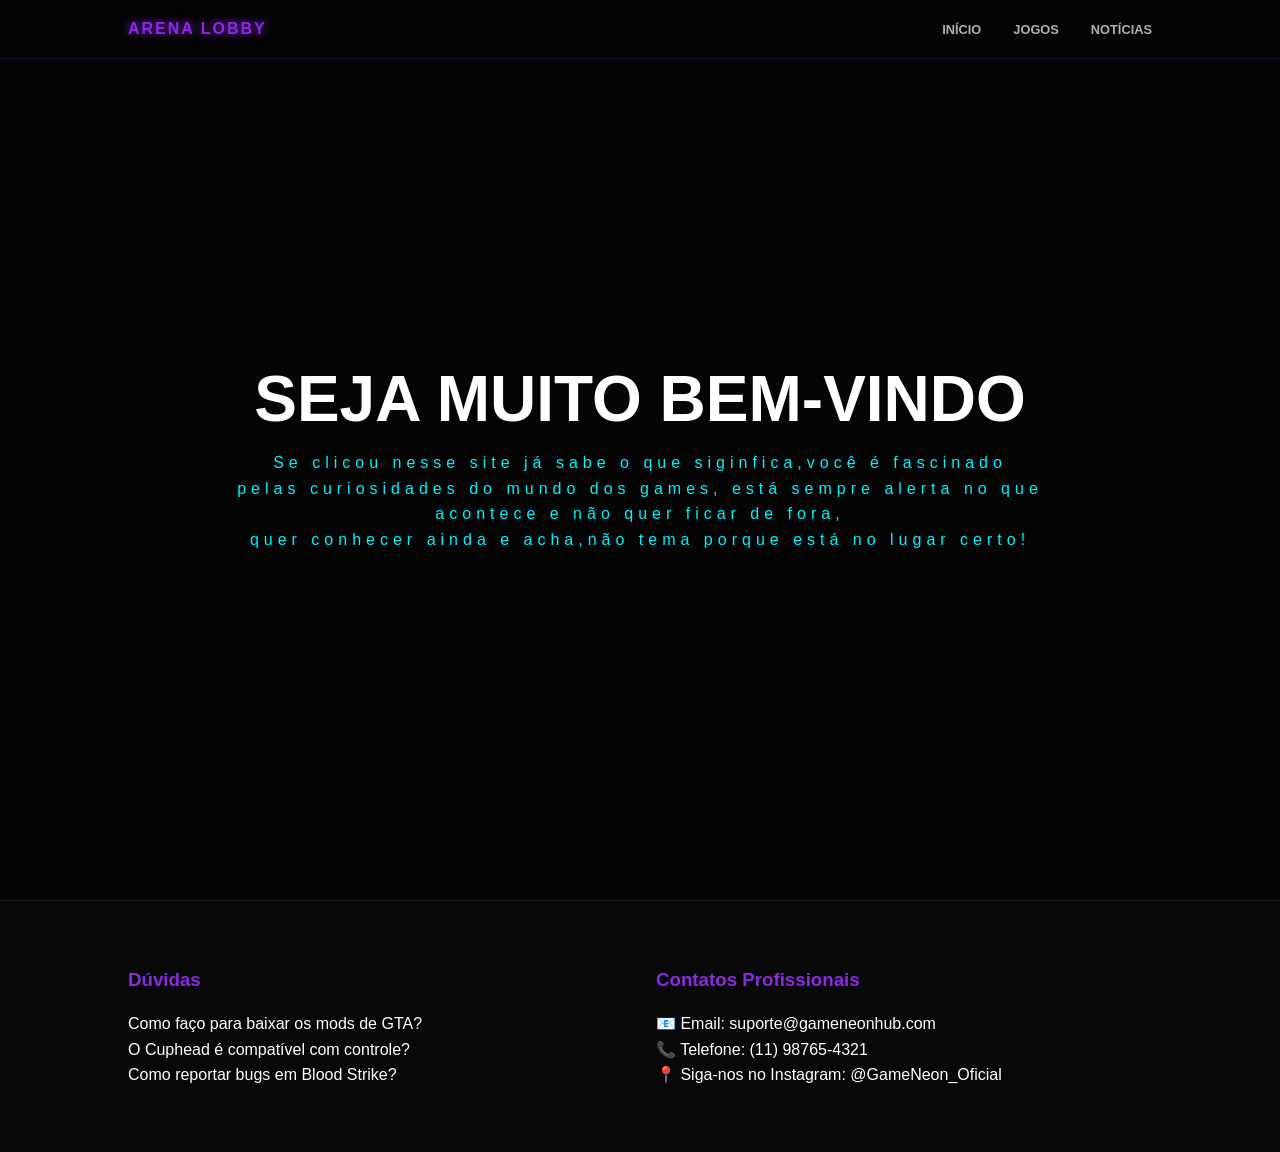
==== index.html @ c23e9aef "Initial commit" ====
<!DOCTYPE html>
<html lang="pt-BR">
<head>
    <meta charset="UTF-8">
    <title>GameNeon Hub | Home</title>
    <link rel="stylesheet" href="style.css">
    <style>
        .hero { height: 100vh; display: flex; align-items: center; justify-content: center; position: relative; overflow: hidden; }
        #hero-video { position: absolute; top: 0; left: 0; width: 100%; height: 100%; object-fit: cover; z-index: -1; filter: brightness(0.4); }
    </style>
</head>
<body>
    <header>
        <div class="logo">ARENA LOBBY</div>
        <nav>
            <ul>
                <li><a href="index.html">Início</a></li>
                <li><a href="jogos.html">Jogos</a></li>
                 <li><a href="noticias.html">Notícias</a></li>
            </ul>
        </nav>
    </header>

    <section class="hero">
        <video autoplay muted loop id="hero-video">
            <source src="https://assets.mixkit.co/videos/preview/mixkit-first-person-shooter-video-game-action-34544-large.mp4" type="video/mp4">
        </video>
        <div style="text-align: center;">
            <h1 style="font-size: 4rem;">SEJA MUITO BEM-VINDO</h1>
            <p style="color: var(--cyan); letter-spacing: 5px;">Se clicou nesse site já sabe o que siginfica,você é fascinado<br> pelas curiosidades do mundo dos games, está sempre alerta no que <br>acontece e não quer ficar de fora,<br>quer conhecer ainda e acha,não tema porque está no lugar certo!</p>
        </div>
    </section>

    <section class="footer-home">
        <div>
            <h3>Dúvidas</h3>
            <p>Como faço para baixar os mods de GTA?</p>
            <p>O Cuphead é compatível com controle?</p>
            <p>Como reportar bugs em Blood Strike?</p>
        </div>
        <div>
            <h3>Contatos Profissionais</h3>
            <p>📧 Email: suporte@gameneonhub.com</p>
            <p>📞 Telefone: (11) 98765-4321</p>
            <p>📍 Siga-nos no Instagram: @GameNeon_Oficial</p>
        </div>
    </section>
</body>
</html>
---- style.css ----
:root {
    --bg: #050505;
    --card: #0d0d0d;
    --neon: #8a2be2;
    --cyan: #00f2ff;
    --text: #ffffff;
    --text-dim: #b0b0b0;
}

* { margin: 0; padding: 0; box-sizing: border-box; font-family: 'Inter', sans-serif; }

body { background: var(--bg); color: var(--text); line-height: 1.6; }

/* Navegação */
header {
    position: fixed; top: 0; width: 100%; z-index: 1000;
    background: rgba(5, 5, 5, 0.9); backdrop-filter: blur(10px);
    border-bottom: 1px solid rgba(138, 43, 226, 0.2);
    padding: 1rem 10%; display: flex; justify-content: space-between; align-items: center;
}

.logo { font-weight: 800; color: var(--neon); text-shadow: 0 0 10px var(--neon); letter-spacing: 2px; }

nav ul { display: flex; list-style: none; gap: 2rem; }
nav a { text-decoration: none; color: var(--text-dim); transition: 0.3s; font-size: 0.8rem; font-weight: 600; text-transform: uppercase; }
nav a:hover { color: var(--cyan); text-shadow: 0 0 8px var(--cyan); }

/* Seção de Jogos */
.container { padding: 8rem 10% 4rem; max-width: 1200px; margin: 0 auto; }

.sub-nav { display: flex; gap: 1rem; margin-bottom: 3rem; justify-content: center; }
.tab-btn {
    background: none; border: 1px solid #222; color: var(--text-dim);
    padding: 0.7rem 1.5rem; cursor: pointer; border-radius: 4px; transition: 0.3s;
}
.tab-btn.active { border-color: var(--neon); color: var(--text); box-shadow: 0 0 10px rgba(138, 43, 226, 0.3); }

.game-content { display: none; animation: fadeIn 0.6s ease; }
.game-content.active { display: block; }

/* Cards Detalhados */
.detail-card {
    background: var(--card); border: 1px solid #1a1a1a; padding: 2rem; border-radius: 12px;
}
.game-img { width: 100%; border-radius: 8px; margin-bottom: 2rem; border: 1px solid #333; }

.description-box { margin-bottom: 2rem; }
.description-box h2 { color: var(--neon); margin-bottom: 1rem; font-size: 2rem; }
.description-box p { color: var(--text-dim); font-size: 1.1rem; margin-bottom: 1.5rem; }

/* Requisitos */
.specs-table { width: 100%; border-collapse: collapse; margin-top: 1rem; font-size: 0.9rem; }
.specs-table th, .specs-table td { padding: 12px; border: 1px solid #222; text-align: left; }
.specs-table th { background: #151515; color: var(--cyan); }

@keyframes fadeIn { from { opacity: 0; transform: translateY(10px); } to { opacity: 1; transform: translateY(0); } }

/* Footer Home */
.footer-home { background: #080808; padding: 4rem 10%; border-top: 1px solid #1a1a1a; display: grid; grid-template-columns: 1fr 1fr; gap: 2rem; }
.footer-home h3 { color: var(--neon); margin-bottom: 1rem; }
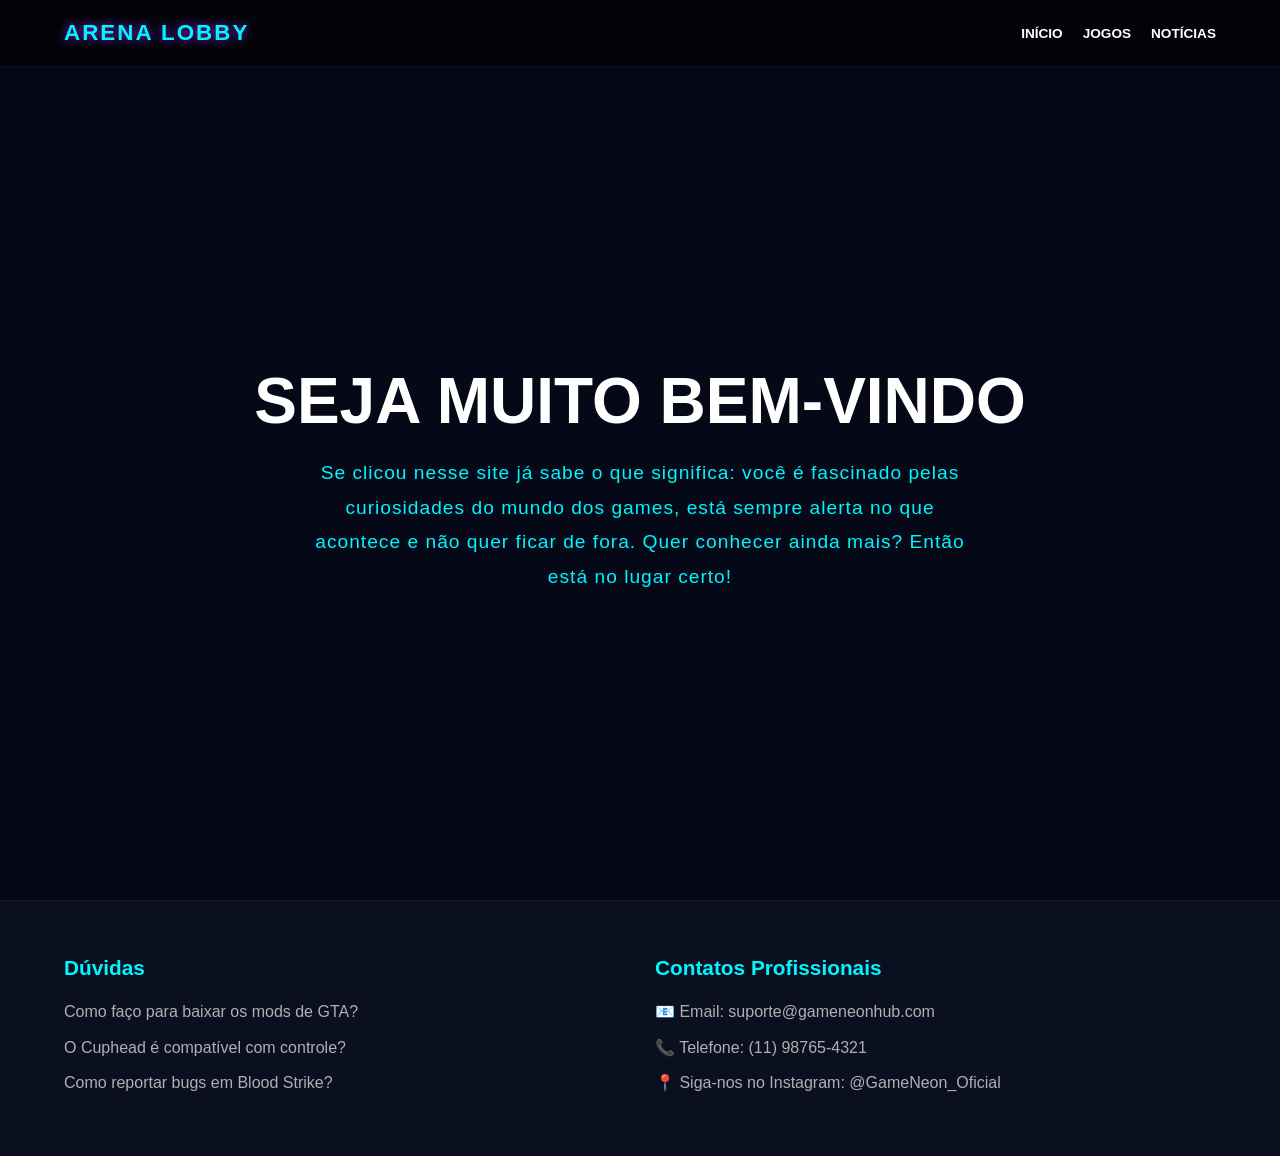
==== commit d941281f: "html" ====
--- a/index.html
+++ b/index.html
@@ -2,11 +2,178 @@
 <html lang="pt-BR">
 <head>
     <meta charset="UTF-8">
+    <meta name="viewport" content="width=device-width, initial-scale=1.0">
     <title>GameNeon Hub | Home</title>
     <link rel="stylesheet" href="style.css">
+
     <style>
-        .hero { height: 100vh; display: flex; align-items: center; justify-content: center; position: relative; overflow: hidden; }
-        #hero-video { position: absolute; top: 0; left: 0; width: 100%; height: 100%; object-fit: cover; z-index: -1; filter: brightness(0.4); }
+        :root {
+            --cyan: #00f5ff;
+            --dark: #050816;
+            --text: #ffffff;
+        }
+
+        * {
+            margin: 0;
+            padding: 0;
+            box-sizing: border-box;
+        }
+
+        body {
+            font-family: Arial, sans-serif;
+            background: var(--dark);
+            color: var(--text);
+            overflow-x: hidden;
+        }
+
+        header {
+            width: 100%;
+            padding: 15px 5%;
+            display: flex;
+            align-items: center;
+            justify-content: space-between;
+            position: fixed;
+            top: 0;
+            left: 0;
+            z-index: 10;
+            background: rgba(0, 0, 0, 0.55);
+            backdrop-filter: blur(8px);
+            flex-wrap: wrap;
+            gap: 10px;
+        }
+
+        .logo {
+            font-size: 1.4rem;
+            font-weight: bold;
+            color: var(--cyan);
+            letter-spacing: 2px;
+        }
+
+        nav ul {
+            list-style: none;
+            display: flex;
+            gap: 20px;
+            flex-wrap: wrap;
+            justify-content: center;
+        }
+
+        nav a {
+            text-decoration: none;
+            color: white;
+            font-weight: bold;
+            transition: 0.3s;
+        }
+
+        nav a:hover {
+            color: var(--cyan);
+        }
+
+        .hero {
+            min-height: 100vh;
+            display: flex;
+            align-items: center;
+            justify-content: center;
+            position: relative;
+            overflow: hidden;
+            padding: 120px 20px 60px;
+            text-align: center;
+        }
+
+        #hero-video {
+            position: absolute;
+            top: 0;
+            left: 0;
+            width: 100%;
+            height: 100%;
+            object-fit: cover;
+            z-index: -1;
+            filter: brightness(0.35);
+        }
+
+        .hero-content {
+            max-width: 900px;
+            width: 100%;
+            padding: 20px;
+        }
+
+        .hero h1 {
+            font-size: clamp(2rem, 5vw, 4.5rem);
+            line-height: 1.1;
+            margin-bottom: 20px;
+        }
+
+        .hero p {
+            color: var(--cyan);
+            letter-spacing: 1px;
+            line-height: 1.8;
+            font-size: clamp(1rem, 2vw, 1.2rem);
+            max-width: 700px;
+            margin: 0 auto;
+            padding: 0 10px;
+        }
+
+        .footer-home {
+            display: grid;
+            grid-template-columns: repeat(2, 1fr);
+            gap: 30px;
+            padding: 50px 5%;
+            background: #0b1020;
+        }
+
+        .footer-home h3 {
+            margin-bottom: 15px;
+            color: var(--cyan);
+            font-size: 1.3rem;
+        }
+
+        .footer-home p {
+            margin-bottom: 10px;
+            line-height: 1.6;
+        }
+
+        @media (max-width: 768px) {
+            header {
+                flex-direction: column;
+                align-items: center;
+                text-align: center;
+                padding: 12px 5%;
+            }
+
+            nav ul {
+                gap: 12px;
+            }
+
+            .hero {
+                padding-top: 160px;
+                padding-bottom: 40px;
+            }
+
+            .hero-content {
+                padding: 10px;
+            }
+
+            .footer-home {
+                grid-template-columns: 1fr;
+                gap: 25px;
+                text-align: center;
+            }
+        }
+
+        @media (max-width: 480px) {
+            .logo {
+                font-size: 1.2rem;
+            }
+
+            nav ul {
+                flex-direction: column;
+                gap: 8px;
+            }
+
+            .hero p {
+                line-height: 1.6;
+                letter-spacing: 0.5px;
+            }
+        }
     </style>
 </head>
 <body>
@@ -16,18 +183,23 @@
             <ul>
                 <li><a href="index.html">Início</a></li>
                 <li><a href="jogos.html">Jogos</a></li>
-                 <li><a href="noticias.html">Notícias</a></li>
+                <li><a href="noticias.html">Notícias</a></li>
             </ul>
         </nav>
     </header>
 
     <section class="hero">
-        <video autoplay muted loop id="hero-video">
+        <video autoplay muted loop id="hero-video" playsinline>
             <source src="https://assets.mixkit.co/videos/preview/mixkit-first-person-shooter-video-game-action-34544-large.mp4" type="video/mp4">
         </video>
-        <div style="text-align: center;">
-            <h1 style="font-size: 4rem;">SEJA MUITO BEM-VINDO</h1>
-            <p style="color: var(--cyan); letter-spacing: 5px;">Se clicou nesse site já sabe o que siginfica,você é fascinado<br> pelas curiosidades do mundo dos games, está sempre alerta no que <br>acontece e não quer ficar de fora,<br>quer conhecer ainda e acha,não tema porque está no lugar certo!</p>
+
+        <div class="hero-content">
+            <h1>SEJA MUITO BEM-VINDO</h1>
+            <p>
+                Se clicou nesse site já sabe o que significa: você é fascinado pelas curiosidades do mundo dos games,
+                está sempre alerta no que acontece e não quer ficar de fora.
+                Quer conhecer ainda mais? Então está no lugar certo!
+            </p>
         </div>
     </section>
 
@@ -38,6 +210,7 @@
             <p>O Cuphead é compatível com controle?</p>
             <p>Como reportar bugs em Blood Strike?</p>
         </div>
+
         <div>
             <h3>Contatos Profissionais</h3>
             <p>📧 Email: suporte@gameneonhub.com</p>
--- a/style.css
+++ b/style.css
@@ -1,60 +1,508 @@
+/* ========================================= */
+/* CONFIGURAÇÕES GLOBAIS */
+/* ========================================= */
+
 :root {
+
     --bg: #050505;
     --card: #0d0d0d;
+
     --neon: #8a2be2;
     --cyan: #00f2ff;
+
     --text: #ffffff;
     --text-dim: #b0b0b0;
 }
 
-* { margin: 0; padding: 0; box-sizing: border-box; font-family: 'Inter', sans-serif; }
-
-body { background: var(--bg); color: var(--text); line-height: 1.6; }
-
-/* Navegação */
+* {
+
+    margin: 0;
+    padding: 0;
+
+    box-sizing: border-box;
+
+    font-family: 'Inter', sans-serif;
+}
+
+html {
+
+    scroll-behavior: smooth;
+}
+
+body {
+
+    background: var(--bg);
+
+    color: var(--text);
+
+    line-height: 1.6;
+
+    overflow-x: hidden;
+}
+
+/* ========================================= */
+/* HEADER */
+/* ========================================= */
+
 header {
-    position: fixed; top: 0; width: 100%; z-index: 1000;
-    background: rgba(5, 5, 5, 0.9); backdrop-filter: blur(10px);
+
+    position: fixed;
+
+    top: 0;
+    left: 0;
+
+    width: 100%;
+
+    z-index: 1000;
+
+    background: rgba(5, 5, 5, 0.9);
+
+    backdrop-filter: blur(10px);
+
     border-bottom: 1px solid rgba(138, 43, 226, 0.2);
-    padding: 1rem 10%; display: flex; justify-content: space-between; align-items: center;
-}
-
-.logo { font-weight: 800; color: var(--neon); text-shadow: 0 0 10px var(--neon); letter-spacing: 2px; }
-
-nav ul { display: flex; list-style: none; gap: 2rem; }
-nav a { text-decoration: none; color: var(--text-dim); transition: 0.3s; font-size: 0.8rem; font-weight: 600; text-transform: uppercase; }
-nav a:hover { color: var(--cyan); text-shadow: 0 0 8px var(--cyan); }
-
-/* Seção de Jogos */
-.container { padding: 8rem 10% 4rem; max-width: 1200px; margin: 0 auto; }
-
-.sub-nav { display: flex; gap: 1rem; margin-bottom: 3rem; justify-content: center; }
+
+    padding: 1rem 8%;
+
+    display: flex;
+
+    justify-content: space-between;
+
+    align-items: center;
+
+    gap: 20px;
+}
+
+/* LOGO */
+
+.logo {
+
+    font-weight: 800;
+
+    color: var(--neon);
+
+    text-shadow: 0 0 10px var(--neon);
+
+    letter-spacing: 2px;
+
+    font-size: 1.3rem;
+}
+
+/* NAVEGAÇÃO */
+
+nav ul {
+
+    display: flex;
+
+    list-style: none;
+
+    gap: 2rem;
+
+    flex-wrap: wrap;
+}
+
+nav a {
+
+    text-decoration: none;
+
+    color: var(--text-dim);
+
+    transition: 0.3s;
+
+    font-size: 0.85rem;
+
+    font-weight: 600;
+
+    text-transform: uppercase;
+}
+
+nav a:hover {
+
+    color: var(--cyan);
+
+    text-shadow: 0 0 8px var(--cyan);
+}
+
+/* ========================================= */
+/* CONTAINER PRINCIPAL */
+/* ========================================= */
+
+.container {
+
+    padding: 8rem 8% 4rem;
+
+    max-width: 1300px;
+
+    margin: 0 auto;
+
+    width: 100%;
+}
+
+/* ========================================= */
+/* SUB NAV */
+/* ========================================= */
+
+.sub-nav {
+
+    display: flex;
+
+    gap: 1rem;
+
+    margin-bottom: 3rem;
+
+    justify-content: center;
+
+    flex-wrap: wrap;
+}
+
+/* BOTÕES */
+
 .tab-btn {
-    background: none; border: 1px solid #222; color: var(--text-dim);
-    padding: 0.7rem 1.5rem; cursor: pointer; border-radius: 4px; transition: 0.3s;
-}
-.tab-btn.active { border-color: var(--neon); color: var(--text); box-shadow: 0 0 10px rgba(138, 43, 226, 0.3); }
-
-.game-content { display: none; animation: fadeIn 0.6s ease; }
-.game-content.active { display: block; }
-
-/* Cards Detalhados */
+
+    background: none;
+
+    border: 1px solid #222;
+
+    color: var(--text-dim);
+
+    padding: 0.8rem 1.5rem;
+
+    cursor: pointer;
+
+    border-radius: 6px;
+
+    transition: 0.3s;
+
+    font-size: 0.95rem;
+}
+
+.tab-btn:hover {
+
+    border-color: var(--cyan);
+
+    color: var(--cyan);
+}
+
+.tab-btn.active {
+
+    border-color: var(--neon);
+
+    color: var(--text);
+
+    box-shadow: 0 0 10px rgba(138, 43, 226, 0.3);
+}
+
+/* ========================================= */
+/* CONTEÚDO DOS JOGOS */
+/* ========================================= */
+
+.game-content {
+
+    display: none;
+
+    animation: fadeIn 0.6s ease;
+}
+
+.game-content.active {
+
+    display: block;
+}
+
+/* ========================================= */
+/* CARD PRINCIPAL */
+/* ========================================= */
+
 .detail-card {
-    background: var(--card); border: 1px solid #1a1a1a; padding: 2rem; border-radius: 12px;
-}
-.game-img { width: 100%; border-radius: 8px; margin-bottom: 2rem; border: 1px solid #333; }
-
-.description-box { margin-bottom: 2rem; }
-.description-box h2 { color: var(--neon); margin-bottom: 1rem; font-size: 2rem; }
-.description-box p { color: var(--text-dim); font-size: 1.1rem; margin-bottom: 1.5rem; }
-
-/* Requisitos */
-.specs-table { width: 100%; border-collapse: collapse; margin-top: 1rem; font-size: 0.9rem; }
-.specs-table th, .specs-table td { padding: 12px; border: 1px solid #222; text-align: left; }
-.specs-table th { background: #151515; color: var(--cyan); }
-
-@keyframes fadeIn { from { opacity: 0; transform: translateY(10px); } to { opacity: 1; transform: translateY(0); } }
-
-/* Footer Home */
-.footer-home { background: #080808; padding: 4rem 10%; border-top: 1px solid #1a1a1a; display: grid; grid-template-columns: 1fr 1fr; gap: 2rem; }
-.footer-home h3 { color: var(--neon); margin-bottom: 1rem; }+
+    background: var(--card);
+
+    border: 1px solid #1a1a1a;
+
+    padding: 2rem;
+
+    border-radius: 14px;
+
+    width: 100%;
+}
+
+/* IMAGEM */
+
+.game-img {
+
+    width: 100%;
+
+    border-radius: 10px;
+
+    margin-bottom: 2rem;
+
+    border: 1px solid #333;
+
+    object-fit: cover;
+
+    max-height: 550px;
+}
+
+/* ========================================= */
+/* DESCRIÇÃO */
+/* ========================================= */
+
+.description-box {
+
+    margin-bottom: 2rem;
+}
+
+.description-box h2 {
+
+    color: var(--neon);
+
+    margin-bottom: 1rem;
+
+    font-size: clamp(1.8rem, 4vw, 2.5rem);
+
+    line-height: 1.2;
+}
+
+.description-box p {
+
+    color: var(--text-dim);
+
+    font-size: 1.05rem;
+
+    margin-bottom: 1.5rem;
+
+    line-height: 1.8;
+}
+
+/* ========================================= */
+/* IFRAME RESPONSIVO */
+/* ========================================= */
+
+.description-box iframe {
+
+    width: 100%;
+
+    aspect-ratio: 16/9;
+
+    border: none;
+
+    border-radius: 10px;
+
+    margin-top: 1rem;
+}
+
+/* ========================================= */
+/* TABELAS */
+/* ========================================= */
+
+.specs-table {
+
+    width: 100%;
+
+    border-collapse: collapse;
+
+    margin-top: 1rem;
+
+    font-size: 0.95rem;
+
+    overflow-x: auto;
+}
+
+.specs-table th,
+.specs-table td {
+
+    padding: 12px;
+
+    border: 1px solid #222;
+
+    text-align: left;
+}
+
+.specs-table th {
+
+    background: #151515;
+
+    color: var(--cyan);
+}
+
+/* ========================================= */
+/* ANIMAÇÃO */
+/* ========================================= */
+
+@keyframes fadeIn {
+
+    from {
+
+        opacity: 0;
+
+        transform: translateY(10px);
+    }
+
+    to {
+
+        opacity: 1;
+
+        transform: translateY(0);
+    }
+}
+
+/* ========================================= */
+/* FOOTER */
+/* ========================================= */
+
+.footer-home {
+
+    background: #080808;
+
+    padding: 4rem 8%;
+
+    border-top: 1px solid #1a1a1a;
+
+    display: grid;
+
+    grid-template-columns: 1fr 1fr;
+
+    gap: 2rem;
+}
+
+.footer-home h3 {
+
+    color: var(--neon);
+
+    margin-bottom: 1rem;
+}
+
+.footer-home p {
+
+    color: var(--text-dim);
+
+    line-height: 1.7;
+}
+
+/* ========================================= */
+/* RESPONSIVIDADE */
+/* ========================================= */
+
+/* TABLETS */
+
+@media (max-width: 900px) {
+
+    header {
+
+        padding: 1rem 5%;
+    }
+
+    .container {
+
+        padding: 8rem 5% 4rem;
+    }
+
+    .footer-home {
+
+        grid-template-columns: 1fr;
+    }
+
+    .description-box p {
+
+        font-size: 1rem;
+    }
+}
+
+/* CELULARES */
+
+@media (max-width: 768px) {
+
+    header {
+
+        flex-direction: column;
+
+        text-align: center;
+    }
+
+    nav ul {
+
+        justify-content: center;
+
+        gap: 1rem;
+    }
+
+    .sub-nav {
+
+        flex-direction: column;
+
+        align-items: center;
+    }
+
+    .tab-btn {
+
+        width: 100%;
+
+        max-width: 320px;
+    }
+
+    .detail-card {
+
+        padding: 1.5rem;
+    }
+
+    .game-img {
+
+        max-height: 320px;
+    }
+
+    .specs-table {
+
+        display: block;
+
+        overflow-x: auto;
+
+        white-space: nowrap;
+    }
+}
+
+/* CELULARES PEQUENOS */
+
+@media (max-width: 480px) {
+
+    .logo {
+
+        font-size: 1.1rem;
+    }
+
+    nav a {
+
+        font-size: 0.75rem;
+    }
+
+    .container {
+
+        padding: 9rem 4% 3rem;
+    }
+
+    .detail-card {
+
+        padding: 1rem;
+    }
+
+    .description-box h2 {
+
+        font-size: 1.5rem;
+    }
+
+    .description-box p {
+
+        font-size: 0.95rem;
+
+        line-height: 1.7;
+    }
+
+    .tab-btn {
+
+        padding: 0.75rem 1rem;
+
+        font-size: 0.9rem;
+    }
+
+    .footer-home {
+
+        padding: 3rem 5%;
+    }
+}
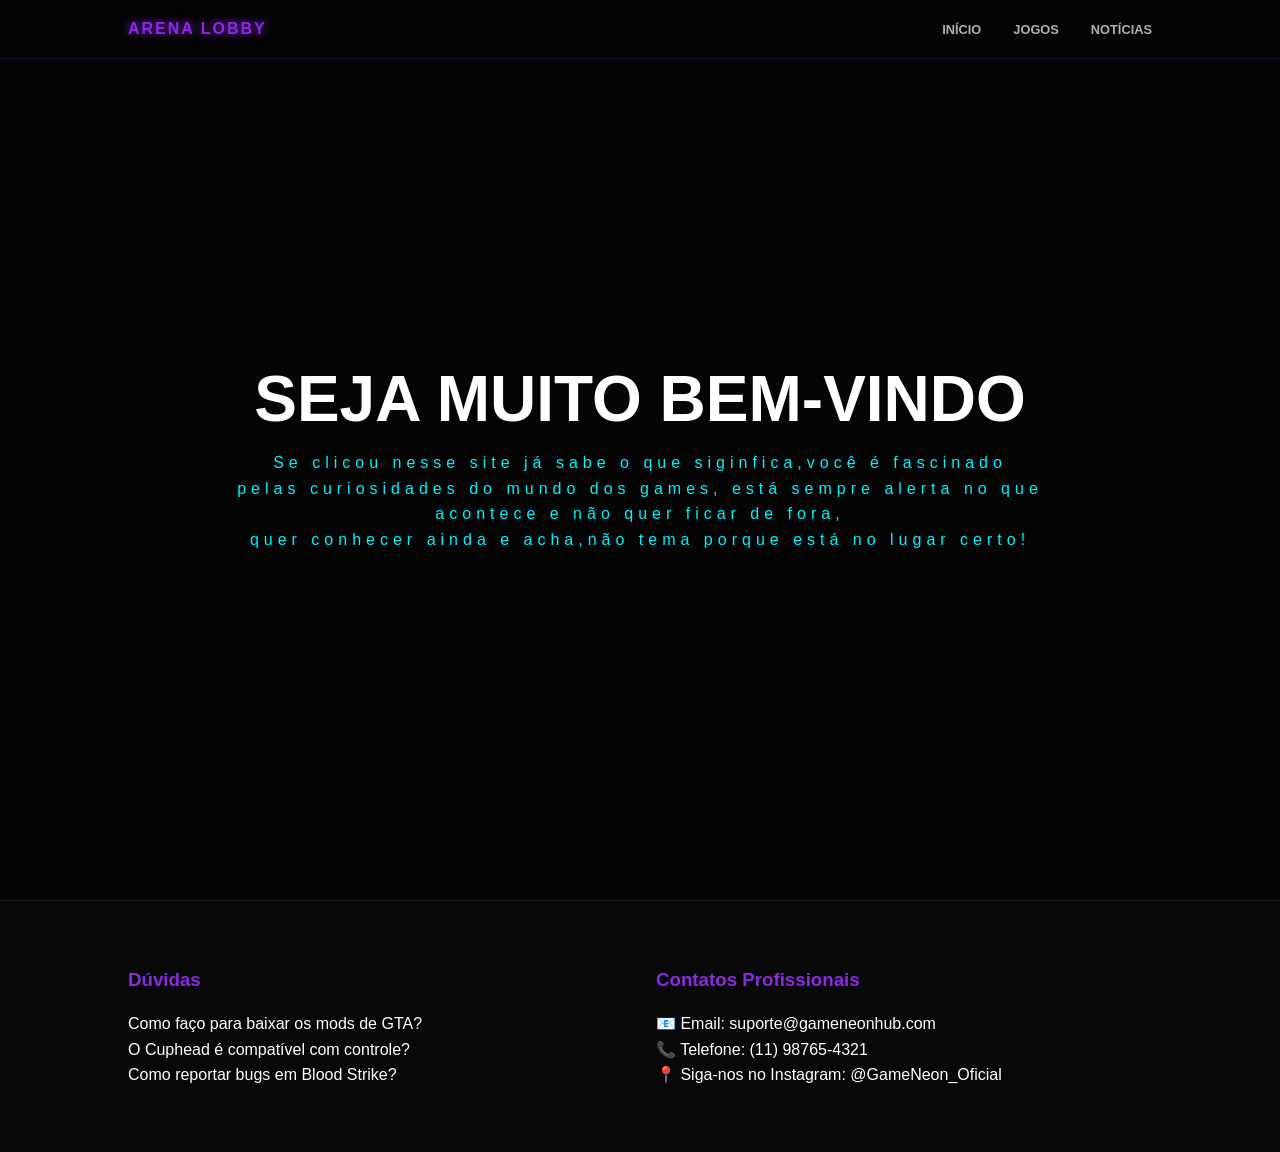
==== commit a23d05ed: "html" ====
--- a/index.html
+++ b/index.html
@@ -7,173 +7,8 @@
     <link rel="stylesheet" href="style.css">
 
     <style>
-        :root {
-            --cyan: #00f5ff;
-            --dark: #050816;
-            --text: #ffffff;
-        }
-
-        * {
-            margin: 0;
-            padding: 0;
-            box-sizing: border-box;
-        }
-
-        body {
-            font-family: Arial, sans-serif;
-            background: var(--dark);
-            color: var(--text);
-            overflow-x: hidden;
-        }
-
-        header {
-            width: 100%;
-            padding: 15px 5%;
-            display: flex;
-            align-items: center;
-            justify-content: space-between;
-            position: fixed;
-            top: 0;
-            left: 0;
-            z-index: 10;
-            background: rgba(0, 0, 0, 0.55);
-            backdrop-filter: blur(8px);
-            flex-wrap: wrap;
-            gap: 10px;
-        }
-
-        .logo {
-            font-size: 1.4rem;
-            font-weight: bold;
-            color: var(--cyan);
-            letter-spacing: 2px;
-        }
-
-        nav ul {
-            list-style: none;
-            display: flex;
-            gap: 20px;
-            flex-wrap: wrap;
-            justify-content: center;
-        }
-
-        nav a {
-            text-decoration: none;
-            color: white;
-            font-weight: bold;
-            transition: 0.3s;
-        }
-
-        nav a:hover {
-            color: var(--cyan);
-        }
-
-        .hero {
-            min-height: 100vh;
-            display: flex;
-            align-items: center;
-            justify-content: center;
-            position: relative;
-            overflow: hidden;
-            padding: 120px 20px 60px;
-            text-align: center;
-        }
-
-        #hero-video {
-            position: absolute;
-            top: 0;
-            left: 0;
-            width: 100%;
-            height: 100%;
-            object-fit: cover;
-            z-index: -1;
-            filter: brightness(0.35);
-        }
-
-        .hero-content {
-            max-width: 900px;
-            width: 100%;
-            padding: 20px;
-        }
-
-        .hero h1 {
-            font-size: clamp(2rem, 5vw, 4.5rem);
-            line-height: 1.1;
-            margin-bottom: 20px;
-        }
-
-        .hero p {
-            color: var(--cyan);
-            letter-spacing: 1px;
-            line-height: 1.8;
-            font-size: clamp(1rem, 2vw, 1.2rem);
-            max-width: 700px;
-            margin: 0 auto;
-            padding: 0 10px;
-        }
-
-        .footer-home {
-            display: grid;
-            grid-template-columns: repeat(2, 1fr);
-            gap: 30px;
-            padding: 50px 5%;
-            background: #0b1020;
-        }
-
-        .footer-home h3 {
-            margin-bottom: 15px;
-            color: var(--cyan);
-            font-size: 1.3rem;
-        }
-
-        .footer-home p {
-            margin-bottom: 10px;
-            line-height: 1.6;
-        }
-
-        @media (max-width: 768px) {
-            header {
-                flex-direction: column;
-                align-items: center;
-                text-align: center;
-                padding: 12px 5%;
-            }
-
-            nav ul {
-                gap: 12px;
-            }
-
-            .hero {
-                padding-top: 160px;
-                padding-bottom: 40px;
-            }
-
-            .hero-content {
-                padding: 10px;
-            }
-
-            .footer-home {
-                grid-template-columns: 1fr;
-                gap: 25px;
-                text-align: center;
-            }
-        }
-
-        @media (max-width: 480px) {
-            .logo {
-                font-size: 1.2rem;
-            }
-
-            nav ul {
-                flex-direction: column;
-                gap: 8px;
-            }
-
-            .hero p {
-                line-height: 1.6;
-                letter-spacing: 0.5px;
-            }
-        }
+        .hero { height: 100vh; display: flex; align-items: center; justify-content: center; position: relative; overflow: hidden; }
+        #hero-video { position: absolute; top: 0; left: 0; width: 100%; height: 100%; object-fit: cover; z-index: -1; filter: brightness(0.4); }
     </style>
 </head>
 <body>
@@ -183,23 +18,18 @@
             <ul>
                 <li><a href="index.html">Início</a></li>
                 <li><a href="jogos.html">Jogos</a></li>
-                <li><a href="noticias.html">Notícias</a></li>
+                 <li><a href="noticias.html">Notícias</a></li>
             </ul>
         </nav>
     </header>
 
     <section class="hero">
-        <video autoplay muted loop id="hero-video" playsinline>
+        <video autoplay muted loop id="hero-video">
             <source src="https://assets.mixkit.co/videos/preview/mixkit-first-person-shooter-video-game-action-34544-large.mp4" type="video/mp4">
         </video>
-
-        <div class="hero-content">
-            <h1>SEJA MUITO BEM-VINDO</h1>
-            <p>
-                Se clicou nesse site já sabe o que significa: você é fascinado pelas curiosidades do mundo dos games,
-                está sempre alerta no que acontece e não quer ficar de fora.
-                Quer conhecer ainda mais? Então está no lugar certo!
-            </p>
+        <div style="text-align: center;">
+            <h1 style="font-size: 4rem;">SEJA MUITO BEM-VINDO</h1>
+            <p style="color: var(--cyan); letter-spacing: 5px;">Se clicou nesse site já sabe o que siginfica,você é fascinado<br> pelas curiosidades do mundo dos games, está sempre alerta no que <br>acontece e não quer ficar de fora,<br>quer conhecer ainda e acha,não tema porque está no lugar certo!</p>
         </div>
     </section>
 
@@ -210,7 +40,6 @@
             <p>O Cuphead é compatível com controle?</p>
             <p>Como reportar bugs em Blood Strike?</p>
         </div>
-
         <div>
             <h3>Contatos Profissionais</h3>
             <p>📧 Email: suporte@gameneonhub.com</p>
--- a/style.css
+++ b/style.css
@@ -1,508 +1,60 @@
-/* ========================================= */
-/* CONFIGURAÇÕES GLOBAIS */
-/* ========================================= */
-
 :root {
-
     --bg: #050505;
     --card: #0d0d0d;
-
     --neon: #8a2be2;
     --cyan: #00f2ff;
-
     --text: #ffffff;
     --text-dim: #b0b0b0;
 }
 
-* {
+* { margin: 0; padding: 0; box-sizing: border-box; font-family: 'Inter', sans-serif; }
 
-    margin: 0;
-    padding: 0;
+body { background: var(--bg); color: var(--text); line-height: 1.6; }
 
-    box-sizing: border-box;
-
-    font-family: 'Inter', sans-serif;
+/* Navegação */
+header {
+    position: fixed; top: 0; width: 100%; z-index: 1000;
+    background: rgba(5, 5, 5, 0.9); backdrop-filter: blur(10px);
+    border-bottom: 1px solid rgba(138, 43, 226, 0.2);
+    padding: 1rem 10%; display: flex; justify-content: space-between; align-items: center;
 }
 
-html {
+.logo { font-weight: 800; color: var(--neon); text-shadow: 0 0 10px var(--neon); letter-spacing: 2px; }
 
-    scroll-behavior: smooth;
+nav ul { display: flex; list-style: none; gap: 2rem; }
+nav a { text-decoration: none; color: var(--text-dim); transition: 0.3s; font-size: 0.8rem; font-weight: 600; text-transform: uppercase; }
+nav a:hover { color: var(--cyan); text-shadow: 0 0 8px var(--cyan); }
+
+/* Seção de Jogos */
+.container { padding: 8rem 10% 4rem; max-width: 1200px; margin: 0 auto; }
+
+.sub-nav { display: flex; gap: 1rem; margin-bottom: 3rem; justify-content: center; }
+.tab-btn {
+    background: none; border: 1px solid #222; color: var(--text-dim);
+    padding: 0.7rem 1.5rem; cursor: pointer; border-radius: 4px; transition: 0.3s;
 }
+.tab-btn.active { border-color: var(--neon); color: var(--text); box-shadow: 0 0 10px rgba(138, 43, 226, 0.3); }
 
-body {
+.game-content { display: none; animation: fadeIn 0.6s ease; }
+.game-content.active { display: block; }
 
-    background: var(--bg);
+/* Cards Detalhados */
+.detail-card {
+    background: var(--card); border: 1px solid #1a1a1a; padding: 2rem; border-radius: 12px;
+}
+.game-img { width: 100%; border-radius: 8px; margin-bottom: 2rem; border: 1px solid #333; }
 
-    color: var(--text);
+.description-box { margin-bottom: 2rem; }
+.description-box h2 { color: var(--neon); margin-bottom: 1rem; font-size: 2rem; }
+.description-box p { color: var(--text-dim); font-size: 1.1rem; margin-bottom: 1.5rem; }
 
-    line-height: 1.6;
+/* Requisitos */
+.specs-table { width: 100%; border-collapse: collapse; margin-top: 1rem; font-size: 0.9rem; }
+.specs-table th, .specs-table td { padding: 12px; border: 1px solid #222; text-align: left; }
+.specs-table th { background: #151515; color: var(--cyan); }
 
-    overflow-x: hidden;
-}
+@keyframes fadeIn { from { opacity: 0; transform: translateY(10px); } to { opacity: 1; transform: translateY(0); } }
 
-/* ========================================= */
-/* HEADER */
-/* ========================================= */
-
-header {
-
-    position: fixed;
-
-    top: 0;
-    left: 0;
-
-    width: 100%;
-
-    z-index: 1000;
-
-    background: rgba(5, 5, 5, 0.9);
-
-    backdrop-filter: blur(10px);
-
-    border-bottom: 1px solid rgba(138, 43, 226, 0.2);
-
-    padding: 1rem 8%;
-
-    display: flex;
-
-    justify-content: space-between;
-
-    align-items: center;
-
-    gap: 20px;
-}
-
-/* LOGO */
-
-.logo {
-
-    font-weight: 800;
-
-    color: var(--neon);
-
-    text-shadow: 0 0 10px var(--neon);
-
-    letter-spacing: 2px;
-
-    font-size: 1.3rem;
-}
-
-/* NAVEGAÇÃO */
-
-nav ul {
-
-    display: flex;
-
-    list-style: none;
-
-    gap: 2rem;
-
-    flex-wrap: wrap;
-}
-
-nav a {
-
-    text-decoration: none;
-
-    color: var(--text-dim);
-
-    transition: 0.3s;
-
-    font-size: 0.85rem;
-
-    font-weight: 600;
-
-    text-transform: uppercase;
-}
-
-nav a:hover {
-
-    color: var(--cyan);
-
-    text-shadow: 0 0 8px var(--cyan);
-}
-
-/* ========================================= */
-/* CONTAINER PRINCIPAL */
-/* ========================================= */
-
-.container {
-
-    padding: 8rem 8% 4rem;
-
-    max-width: 1300px;
-
-    margin: 0 auto;
-
-    width: 100%;
-}
-
-/* ========================================= */
-/* SUB NAV */
-/* ========================================= */
-
-.sub-nav {
-
-    display: flex;
-
-    gap: 1rem;
-
-    margin-bottom: 3rem;
-
-    justify-content: center;
-
-    flex-wrap: wrap;
-}
-
-/* BOTÕES */
-
-.tab-btn {
-
-    background: none;
-
-    border: 1px solid #222;
-
-    color: var(--text-dim);
-
-    padding: 0.8rem 1.5rem;
-
-    cursor: pointer;
-
-    border-radius: 6px;
-
-    transition: 0.3s;
-
-    font-size: 0.95rem;
-}
-
-.tab-btn:hover {
-
-    border-color: var(--cyan);
-
-    color: var(--cyan);
-}
-
-.tab-btn.active {
-
-    border-color: var(--neon);
-
-    color: var(--text);
-
-    box-shadow: 0 0 10px rgba(138, 43, 226, 0.3);
-}
-
-/* ========================================= */
-/* CONTEÚDO DOS JOGOS */
-/* ========================================= */
-
-.game-content {
-
-    display: none;
-
-    animation: fadeIn 0.6s ease;
-}
-
-.game-content.active {
-
-    display: block;
-}
-
-/* ========================================= */
-/* CARD PRINCIPAL */
-/* ========================================= */
-
-.detail-card {
-
-    background: var(--card);
-
-    border: 1px solid #1a1a1a;
-
-    padding: 2rem;
-
-    border-radius: 14px;
-
-    width: 100%;
-}
-
-/* IMAGEM */
-
-.game-img {
-
-    width: 100%;
-
-    border-radius: 10px;
-
-    margin-bottom: 2rem;
-
-    border: 1px solid #333;
-
-    object-fit: cover;
-
-    max-height: 550px;
-}
-
-/* ========================================= */
-/* DESCRIÇÃO */
-/* ========================================= */
-
-.description-box {
-
-    margin-bottom: 2rem;
-}
-
-.description-box h2 {
-
-    color: var(--neon);
-
-    margin-bottom: 1rem;
-
-    font-size: clamp(1.8rem, 4vw, 2.5rem);
-
-    line-height: 1.2;
-}
-
-.description-box p {
-
-    color: var(--text-dim);
-
-    font-size: 1.05rem;
-
-    margin-bottom: 1.5rem;
-
-    line-height: 1.8;
-}
-
-/* ========================================= */
-/* IFRAME RESPONSIVO */
-/* ========================================= */
-
-.description-box iframe {
-
-    width: 100%;
-
-    aspect-ratio: 16/9;
-
-    border: none;
-
-    border-radius: 10px;
-
-    margin-top: 1rem;
-}
-
-/* ========================================= */
-/* TABELAS */
-/* ========================================= */
-
-.specs-table {
-
-    width: 100%;
-
-    border-collapse: collapse;
-
-    margin-top: 1rem;
-
-    font-size: 0.95rem;
-
-    overflow-x: auto;
-}
-
-.specs-table th,
-.specs-table td {
-
-    padding: 12px;
-
-    border: 1px solid #222;
-
-    text-align: left;
-}
-
-.specs-table th {
-
-    background: #151515;
-
-    color: var(--cyan);
-}
-
-/* ========================================= */
-/* ANIMAÇÃO */
-/* ========================================= */
-
-@keyframes fadeIn {
-
-    from {
-
-        opacity: 0;
-
-        transform: translateY(10px);
-    }
-
-    to {
-
-        opacity: 1;
-
-        transform: translateY(0);
-    }
-}
-
-/* ========================================= */
-/* FOOTER */
-/* ========================================= */
-
-.footer-home {
-
-    background: #080808;
-
-    padding: 4rem 8%;
-
-    border-top: 1px solid #1a1a1a;
-
-    display: grid;
-
-    grid-template-columns: 1fr 1fr;
-
-    gap: 2rem;
-}
-
-.footer-home h3 {
-
-    color: var(--neon);
-
-    margin-bottom: 1rem;
-}
-
-.footer-home p {
-
-    color: var(--text-dim);
-
-    line-height: 1.7;
-}
-
-/* ========================================= */
-/* RESPONSIVIDADE */
-/* ========================================= */
-
-/* TABLETS */
-
-@media (max-width: 900px) {
-
-    header {
-
-        padding: 1rem 5%;
-    }
-
-    .container {
-
-        padding: 8rem 5% 4rem;
-    }
-
-    .footer-home {
-
-        grid-template-columns: 1fr;
-    }
-
-    .description-box p {
-
-        font-size: 1rem;
-    }
-}
-
-/* CELULARES */
-
-@media (max-width: 768px) {
-
-    header {
-
-        flex-direction: column;
-
-        text-align: center;
-    }
-
-    nav ul {
-
-        justify-content: center;
-
-        gap: 1rem;
-    }
-
-    .sub-nav {
-
-        flex-direction: column;
-
-        align-items: center;
-    }
-
-    .tab-btn {
-
-        width: 100%;
-
-        max-width: 320px;
-    }
-
-    .detail-card {
-
-        padding: 1.5rem;
-    }
-
-    .game-img {
-
-        max-height: 320px;
-    }
-
-    .specs-table {
-
-        display: block;
-
-        overflow-x: auto;
-
-        white-space: nowrap;
-    }
-}
-
-/* CELULARES PEQUENOS */
-
-@media (max-width: 480px) {
-
-    .logo {
-
-        font-size: 1.1rem;
-    }
-
-    nav a {
-
-        font-size: 0.75rem;
-    }
-
-    .container {
-
-        padding: 9rem 4% 3rem;
-    }
-
-    .detail-card {
-
-        padding: 1rem;
-    }
-
-    .description-box h2 {
-
-        font-size: 1.5rem;
-    }
-
-    .description-box p {
-
-        font-size: 0.95rem;
-
-        line-height: 1.7;
-    }
-
-    .tab-btn {
-
-        padding: 0.75rem 1rem;
-
-        font-size: 0.9rem;
-    }
-
-    .footer-home {
-
-        padding: 3rem 5%;
-    }
-}+/* Footer Home */
+.footer-home { background: #080808; padding: 4rem 10%; border-top: 1px solid #1a1a1a; display: grid; grid-template-columns: 1fr 1fr; gap: 2rem; }
+.footer-home h3 { color: var(--neon); margin-bottom: 1rem; }
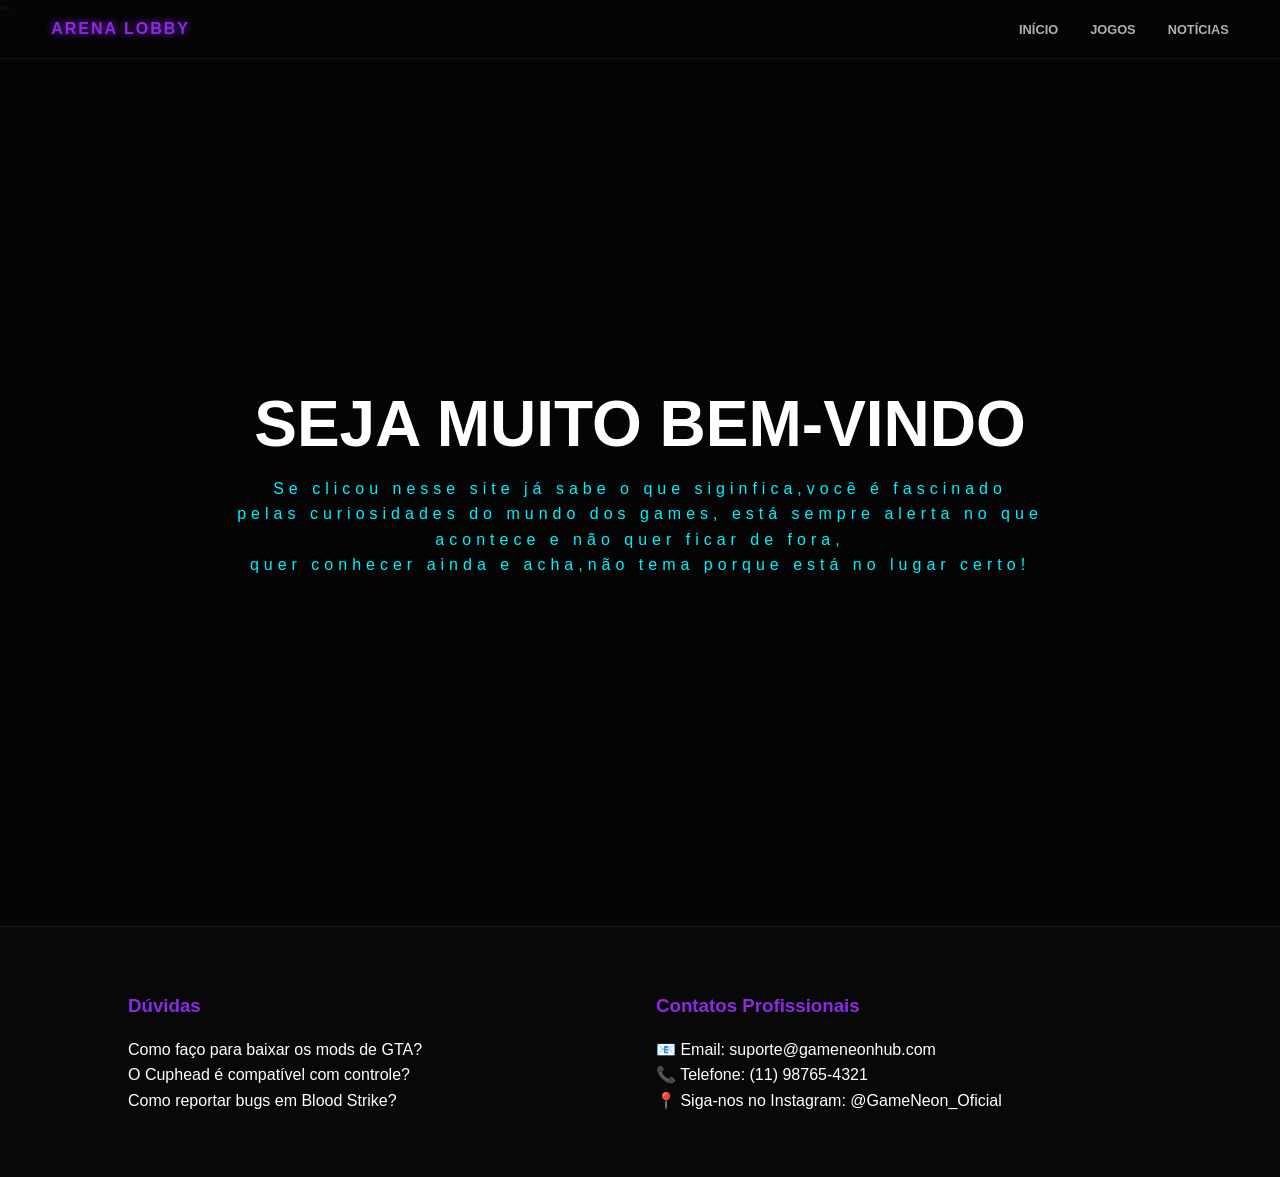
==== commit 7579febe: "html" ====
--- a/index.html
+++ b/index.html
@@ -2,7 +2,7 @@
 <html lang="pt-BR">
 <head>
     <meta charset="UTF-8">
-    <meta name="viewport" content="width=device-width, initial-scale=1.0">
+    <meta name="viewport" content="width=device-width, initial-scale=1.0">">
     <title>GameNeon Hub | Home</title>
     <link rel="stylesheet" href="style.css">
 
@@ -48,4 +48,4 @@
         </div>
     </section>
 </body>
-</html>+</html>
--- a/style.css
+++ b/style.css
@@ -57,4 +57,192 @@
 
 /* Footer Home */
 .footer-home { background: #080808; padding: 4rem 10%; border-top: 1px solid #1a1a1a; display: grid; grid-template-columns: 1fr 1fr; gap: 2rem; }
-.footer-home h3 { color: var(--neon); margin-bottom: 1rem; }+.footer-home h3 { color: var(--neon); margin-bottom: 1rem; }
+/* ============================= */
+/* RESPONSIVIDADE GERAL          */
+/* ============================= */
+
+html, body {
+    width: 100%;
+    overflow-x: hidden;
+}
+
+img, video, iframe {
+    max-width: 100%;
+    height: auto;
+    display: block;
+}
+
+img {
+    object-fit: cover;
+}
+
+/* Faz o topo não quebrar */
+header {
+    width: 100%;
+    flex-wrap: wrap;
+    gap: 1rem;
+    padding-left: clamp(1rem, 4vw, 10%);
+    padding-right: clamp(1rem, 4vw, 10%);
+}
+
+/* Deixa os blocos centrais sempre dentro da tela */
+.container,
+.news-container,
+.newspaper-container {
+    width: min(1200px, calc(100% - 2rem));
+    margin-inline: auto;
+    padding-left: clamp(1rem, 3vw, 2rem);
+    padding-right: clamp(1rem, 3vw, 2rem);
+    box-sizing: border-box;
+}
+
+/* Textos mais flexíveis */
+h1, h2, h3, p {
+    word-break: break-word;
+    overflow-wrap: anywhere;
+}
+
+/* Navegação */
+nav ul {
+    flex-wrap: wrap;
+    justify-content: center;
+}
+
+/* Botões */
+.sub-nav {
+    flex-wrap: wrap;
+    justify-content: center;
+}
+
+.tab-btn {
+    max-width: 100%;
+    white-space: normal;
+}
+
+/* Vídeos responsivos */
+iframe {
+    aspect-ratio: 16 / 9;
+    width: 100%;
+    border: 0;
+}
+
+/* Tabelas não estouram no celular */
+.specs-table {
+    width: 100%;
+    border-collapse: collapse;
+    display: block;
+    overflow-x: auto;
+    -webkit-overflow-scrolling: touch;
+}
+
+/* Grid se adapta melhor */
+.industry-grid,
+.newspaper-grid,
+.footer-home {
+    gap: clamp(1rem, 3vw, 2rem);
+}
+
+/* Imagens principais com boa adaptação */
+.game-img,
+.featured-card img {
+    width: 100%;
+    max-width: 100%;
+    height: auto;
+}
+
+/* ============================= */
+/* TABLETS                      */
+/* ============================= */
+@media (max-width: 900px) {
+    .industry-grid,
+    .newspaper-grid,
+    .footer-home {
+        grid-template-columns: 1fr !important;
+    }
+
+    .article-columns {
+        column-count: 1 !important;
+    }
+
+    .sidebar-articles {
+        border-left: none !important;
+        padding-left: 0 !important;
+    }
+
+    .featured-card img {
+        height: auto;
+    }
+}
+
+/* ============================= */
+/* CELULARES                    */
+/* ============================= */
+@media (max-width: 768px) {
+    header {
+        flex-direction: column;
+        align-items: center;
+        text-align: center;
+    }
+
+    nav ul {
+        gap: 0.8rem;
+    }
+
+    .container,
+    .news-container,
+    .newspaper-container {
+        width: calc(100% - 1rem);
+    }
+
+    .sub-nav {
+        flex-direction: column;
+        align-items: stretch;
+    }
+
+    .tab-btn {
+        width: 100%;
+    }
+
+    .detail-card,
+    .featured-text,
+    .newspaper-container {
+        padding: 1.25rem !important;
+    }
+
+    .newspaper-meta {
+        flex-direction: column;
+        text-align: center;
+        gap: 0.5rem;
+    }
+}
+
+/* ============================= */
+/* TELAS PEQUENAS               */
+/* ============================= */
+@media (max-width: 480px) {
+    .logo {
+        font-size: 1rem;
+        letter-spacing: 1px;
+    }
+
+    nav a {
+        font-size: 0.75rem;
+    }
+
+    .description-box h2,
+    .main-article h2,
+    .section-header h1,
+    .newspaper-title {
+        font-size: clamp(1.6rem, 7vw, 2.5rem);
+    }
+
+    .description-box p,
+    .article-columns,
+    .featured-text p,
+    .mini-card p,
+    .bottom-news p {
+        font-size: 0.95rem;
+        line-height: 1.65;
+    }
+}
